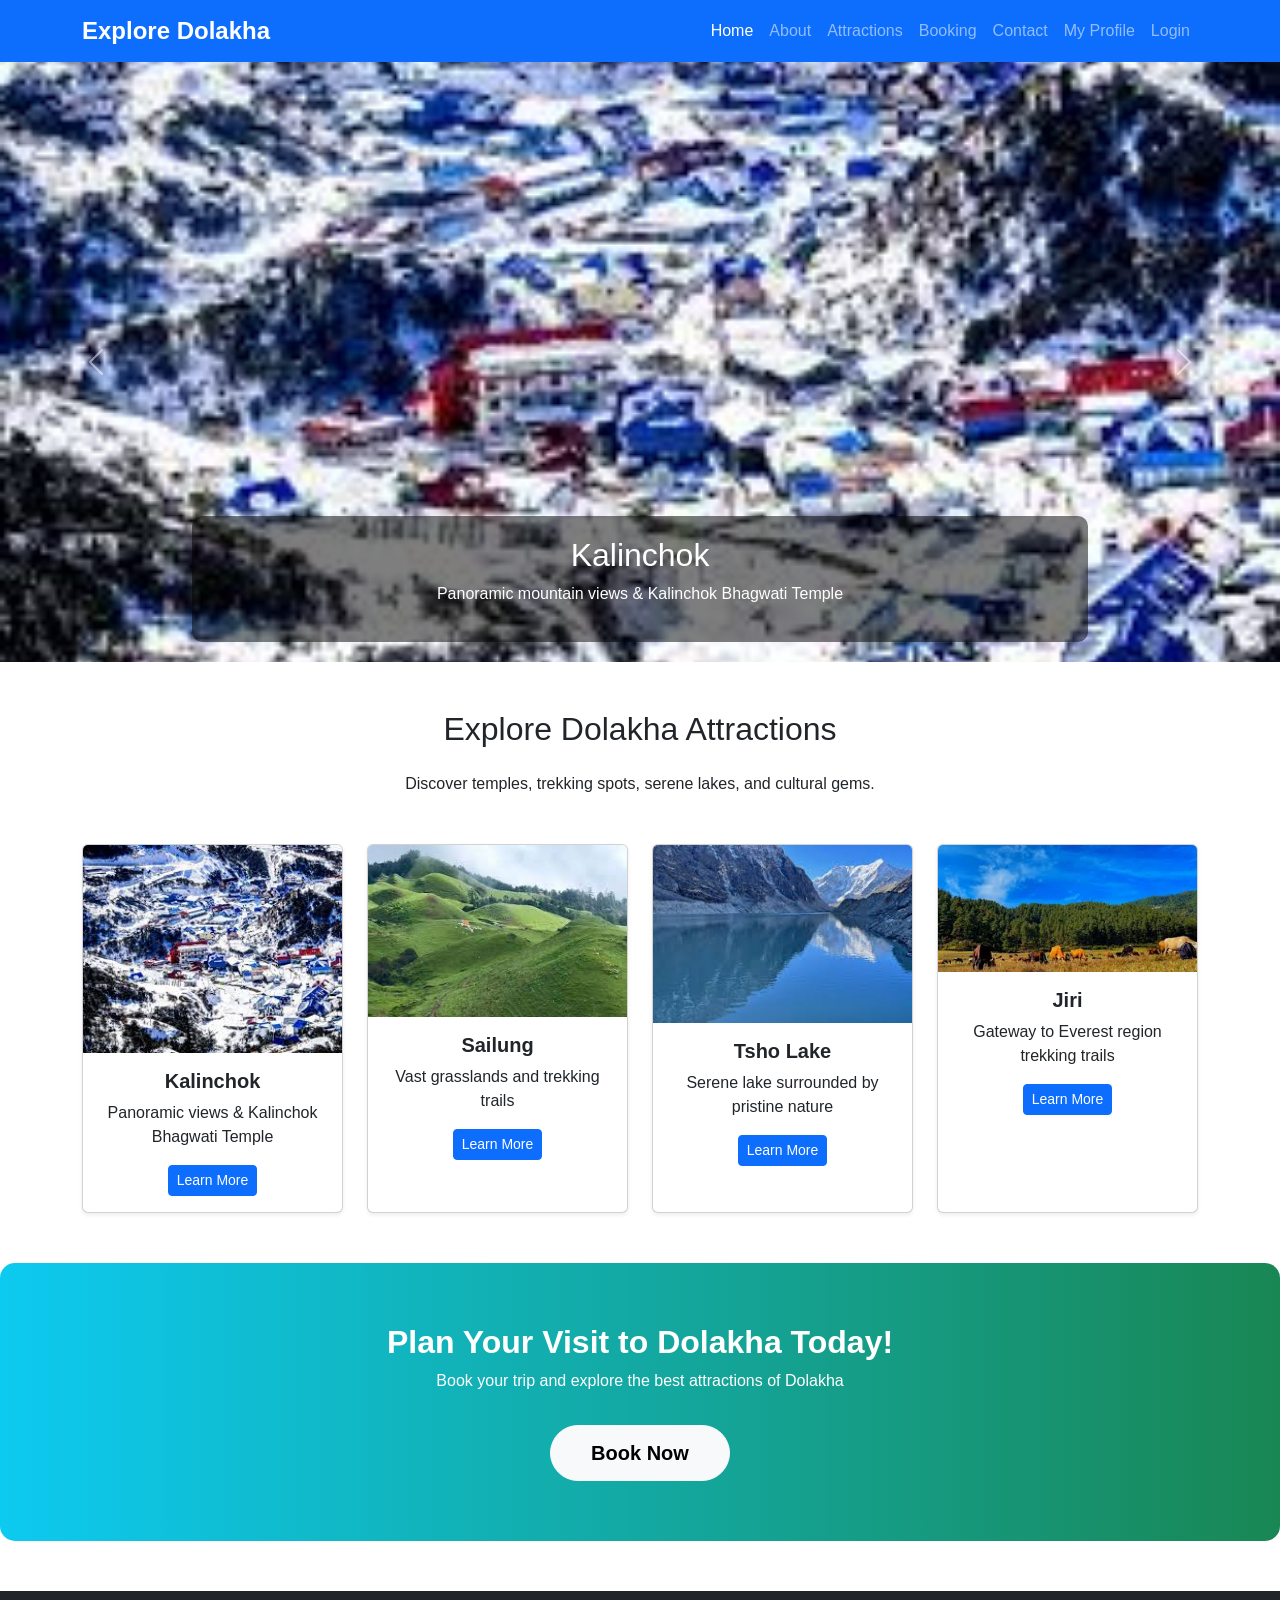
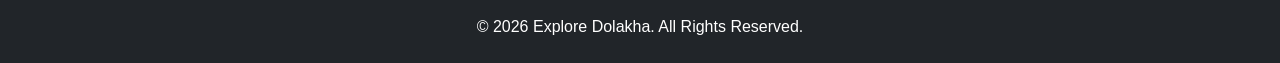
==== index.html @ aecb77c2 "Initial commit with all project files" ====
<!DOCTYPE html>
<html lang="en">
<head>
<meta charset="UTF-8">
<meta name="viewport" content="width=device-width, initial-scale=1.0">
<title>Explore Dolakha - Home</title>
<link href="https://cdn.jsdelivr.net/npm/bootstrap@5.3.2/dist/css/bootstrap.min.css" rel="stylesheet">
<link rel="stylesheet" href="https://cdn.jsdelivr.net/npm/bootstrap-icons@1.11.1/font/bootstrap-icons.css">
<style>
    /* ================= Global Styles ================= */
    body {
        font-family: 'Segoe UI', Tahoma, Geneva, Verdana, sans-serif;
    }

    a {
        text-decoration: none;
    }

    /* ================= Navbar ================= */
    .navbar-brand {
        font-weight: 700;
        font-size: 1.5rem;
    }

    /* ================= Hero Carousel ================= */
    #heroCarousel .carousel-caption {
        background: rgba(0,0,0,0.5);
        padding: 20px;
        border-radius: 10px;
    }

    #heroCarousel img {
        max-height: 600px;
        object-fit: cover;
    }

    /* ================= Features Section ================= */
    .card {
        transition: transform 0.3s, box-shadow 0.3s;
    }

    .card:hover {
        transform: translateY(-5px);
        box-shadow: 0 15px 30px rgba(0,0,0,0.2);
    }

    .card-title {
        font-weight: 600;
    }

    /* ================= Call to Action ================= */
    .cta-section {
        background: linear-gradient(to right, #0dcaf0, #198754);
        color: #fff;
        border-radius: 15px;
        margin: 50px 0;
        padding: 60px 30px;
    }

    .cta-section h2 {
        font-weight: 700;
    }

    .cta-section .btn-light {
        font-weight: 600;
        padding: 12px 40px;
        border-radius: 50px;
        transition: transform 0.2s;
    }

    .cta-section .btn-light:hover {
        transform: scale(1.05);
    }

    /* ================= Footer ================= */
    footer {
        background: #212529;
        color: #fff;
    }

    footer p {
        margin: 0;
    }

    /* ================= Responsive Fixes ================= */
    @media (max-width: 768px) {
        #heroCarousel .carousel-caption {
            font-size: 0.9rem;
        }
    }
</style>
</head>

<body>

<!-- Navbar -->
<nav class="navbar navbar-expand-lg navbar-dark bg-primary shadow">
    <div class="container">
        <a class="navbar-brand" href="index.html">Explore Dolakha</a>
        <button class="navbar-toggler" type="button" data-bs-toggle="collapse" data-bs-target="#navbarNav">
            <span class="navbar-toggler-icon"></span>
        </button>
        <div class="collapse navbar-collapse" id="navbarNav">
            <ul class="navbar-nav ms-auto">
                <li class="nav-item"><a class="nav-link active" href="index.html">Home</a></li>
                <li class="nav-item"><a class="nav-link" href="about.html">About</a></li>
                <li class="nav-item"><a class="nav-link" href="attractions.html">Attractions</a></li>
                <li class="nav-item"><a class="nav-link" href="booking.html">Booking</a></li>
                <li class="nav-item"><a class="nav-link" href="contact.html">Contact</a></li>
                <li class="nav-item"><a class="nav-link" href="my_profile.html">My Profile</a></li>
                 <li class="nav-item"><a class="nav-link" href="login.html">Login</a></li>
            </ul>
        </div>
    </div>
</nav>

<!-- Hero Carousel -->
<div id="heroCarousel" class="carousel slide" data-bs-ride="carousel">
    <div class="carousel-inner">
        <div class="carousel-item active">
            <img src="image/download (1).jpg" class="d-block w-100" alt="Kalinchok">
            <div class="carousel-caption d-none d-md-block">
                <h2>Kalinchok</h2>
                <p>Panoramic mountain views & Kalinchok Bhagwati Temple</p>
            </div>
        </div>
        <div class="carousel-item">
            <img src="image/download.jpg" class="d-block w-100" alt="Sailung">
            <div class="carousel-caption d-none d-md-block">
                <h2>Sailung</h2>
                <p>Vast grasslands and breathtaking trekking trails</p>
            </div>
        </div>
        <div class="carousel-item">
            <img src="image/download (2).jpg" class="d-block w-100" alt="Tsho Rolpa Lake">
            <div class="carousel-caption d-none d-md-block">
                <h2>Tsho Rolpa Lake</h2>
                <p>Serene lake surrounded by pristine nature</p>
                <a href="attractions.html#tsho_lake" class="btn btn-success mt-2">Explore</a>
            </div>
        </div>
        <div class="carousel-item">
            <img src="image/download (3).jpg" class="d-block w-100" alt="Jiri">
            <div class="carousel-caption d-none d-md-block">
                <h2>Jiri</h2>
                <p>Gateway to Everest region trekking trails</p>
            </div>
        </div>
    </div>
    <button class="carousel-control-prev" type="button" data-bs-target="#heroCarousel" data-bs-slide="prev">
        <span class="carousel-control-prev-icon"></span>
    </button>
    <button class="carousel-control-next" type="button" data-bs-target="#heroCarousel" data-bs-slide="next">
        <span class="carousel-control-next-icon"></span>
    </button>
</div>

<!-- Features Section -->
<section class="container my-5">
    <h2 class="text-center mb-4">Explore Dolakha Attractions</h2>
    <p class="text-center mb-5">Discover temples, trekking spots, serene lakes, and cultural gems.</p>
    <div class="row text-center g-4">
        <div class="col-md-3">
            <div class="card shadow-sm h-100">
                <img src="image/download (1).jpg" class="card-img-top" alt="Kalinchok">
                <div class="card-body">
                    <h5 class="card-title">Kalinchok</h5>
                    <p class="card-text">Panoramic views & Kalinchok Bhagwati Temple</p>
                    <a href="attractions.html#kalinchok" class="btn btn-primary btn-sm">Learn More</a>
                </div>
            </div>
        </div>
        <div class="col-md-3">
            <div class="card shadow-sm h-100">
                <img src="image/download.jpg" class="card-img-top" alt="Sailung">
                <div class="card-body">
                    <h5 class="card-title">Sailung</h5>
                    <p class="card-text">Vast grasslands and trekking trails</p>
                    <a href="attractions.html#sailung" class="btn btn-primary btn-sm">Learn More</a>
                </div>
            </div>
        </div>
        <div class="col-md-3">
            <div class="card shadow-sm h-100">
                <img src="image/download (2).jpg" class="card-img-top" alt="Tsho Lake">
                <div class="card-body">
                    <h5 class="card-title">Tsho Lake</h5>
                    <p class="card-text">Serene lake surrounded by pristine nature</p>
                    <a href="attractions.html#tsho_lake" class="btn btn-primary btn-sm">Learn More</a>
                </div>
            </div>
        </div>
        <div class="col-md-3">
            <div class="card shadow-sm h-100">
                <img src="image/download (3).jpg" class="card-img-top" alt="Jiri">
                <div class="card-body">
                    <h5 class="card-title">Jiri</h5>
                    <p class="card-text">Gateway to Everest region trekking trails</p>
                    <a href="attractions.html#jiri" class="btn btn-primary btn-sm">Learn More</a>
                </div>
            </div>
        </div>
    </div>
</section>

<!-- Call to Action -->
<section class="cta-section text-center">
    <h2>Plan Your Visit to Dolakha Today!</h2>
    <p>Book your trip and explore the best attractions of Dolakha</p>
    <a href="booking.html" class="btn btn-light btn-lg mt-3">Book Now</a>
</section>

<!-- Footer -->
<footer class="bg-dark text-white text-center py-4">
    <p>&copy; 2026 Explore Dolakha. All Rights Reserved.</p>
</footer>

<script src="https://cdn.jsdelivr.net/npm/bootstrap@5.3.2/dist/js/bootstrap.bundle.min.js"></script>
</body>
</html>
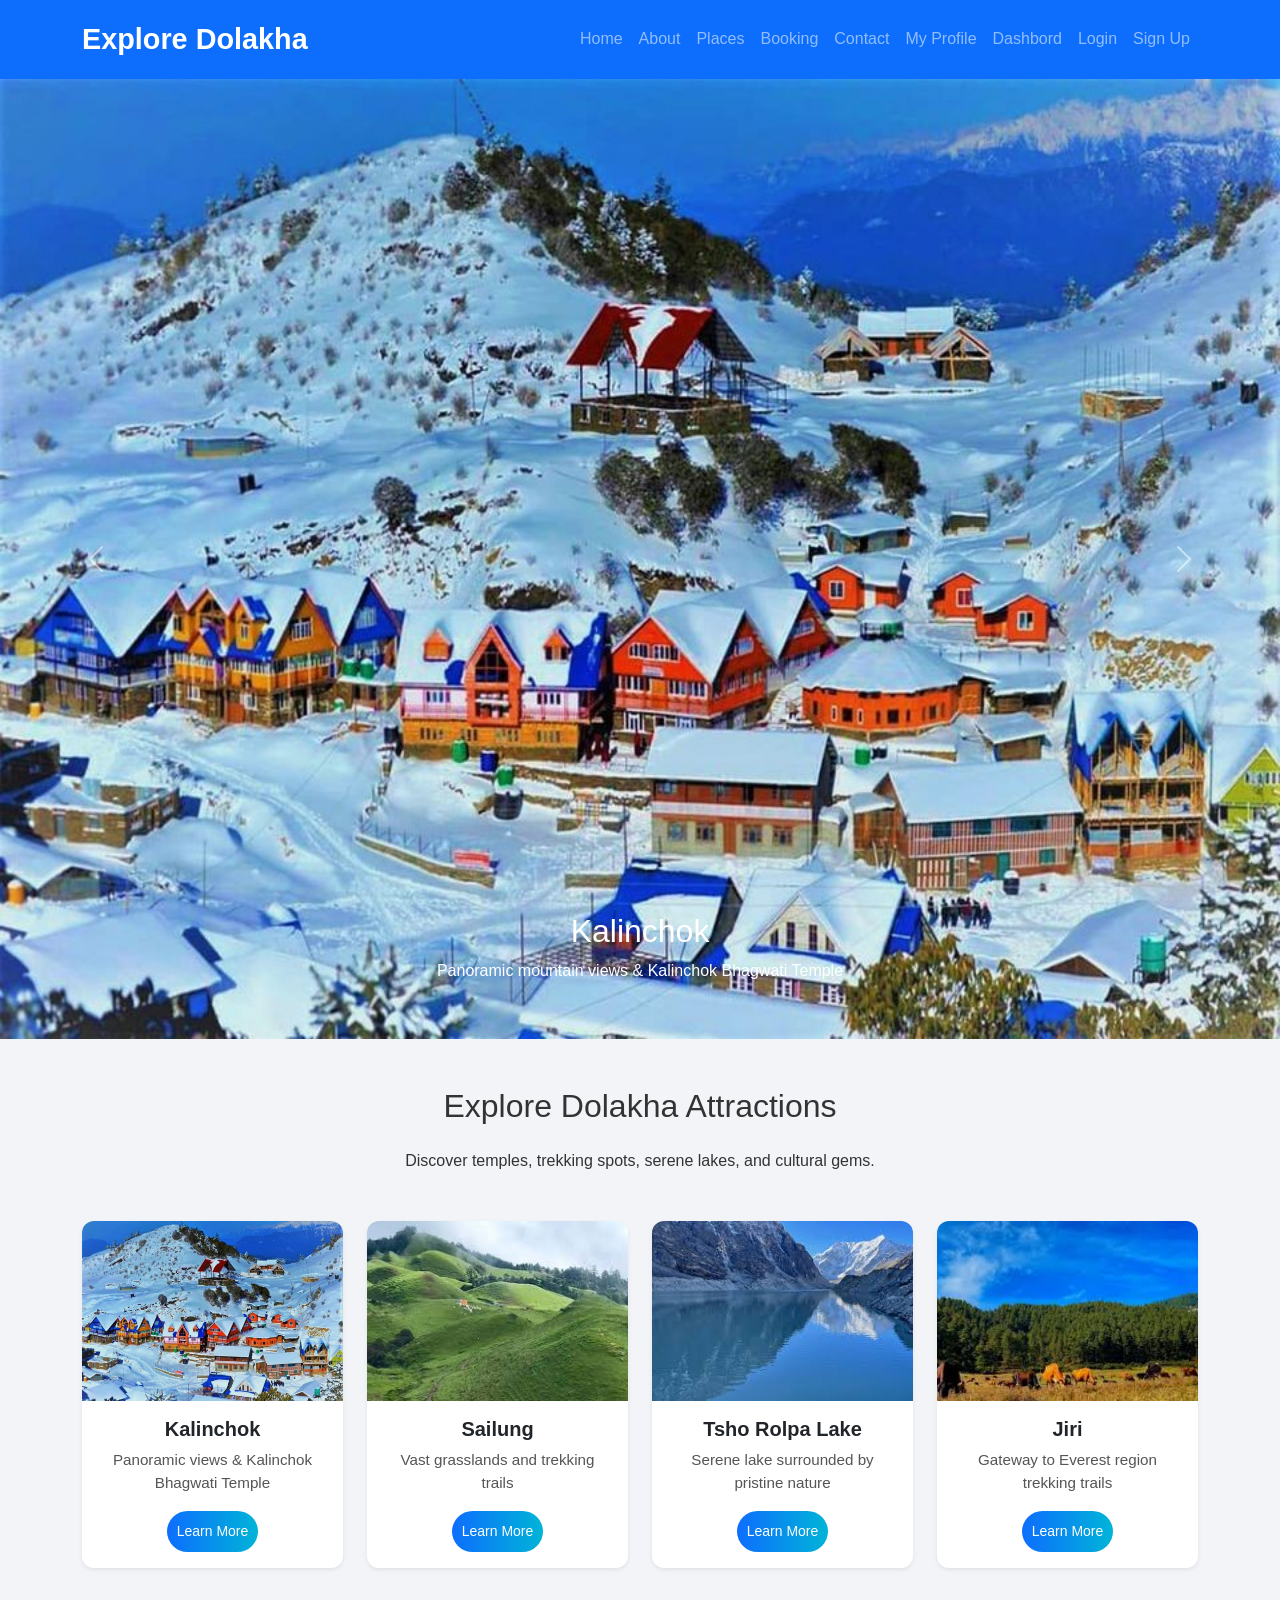
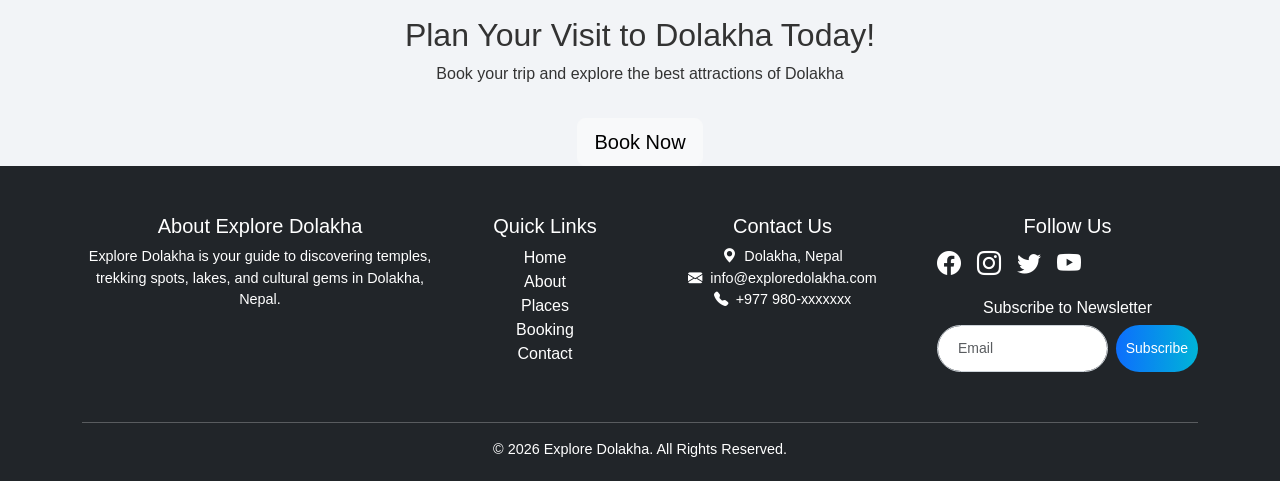
==== commit 83c47140: "Initial project setup" ====
--- a/index.html
+++ b/index.html
@@ -3,92 +3,14 @@
 <head>
 <meta charset="UTF-8">
 <meta name="viewport" content="width=device-width, initial-scale=1.0">
-<title>Explore Dolakha - Home</title>
+<title> Dolakha</title>
+
+<!-- Bootstrap CSS -->
 <link href="https://cdn.jsdelivr.net/npm/bootstrap@5.3.2/dist/css/bootstrap.min.css" rel="stylesheet">
 <link rel="stylesheet" href="https://cdn.jsdelivr.net/npm/bootstrap-icons@1.11.1/font/bootstrap-icons.css">
-<style>
-    /* ================= Global Styles ================= */
-    body {
-        font-family: 'Segoe UI', Tahoma, Geneva, Verdana, sans-serif;
-    }
 
-    a {
-        text-decoration: none;
-    }
-
-    /* ================= Navbar ================= */
-    .navbar-brand {
-        font-weight: 700;
-        font-size: 1.5rem;
-    }
-
-    /* ================= Hero Carousel ================= */
-    #heroCarousel .carousel-caption {
-        background: rgba(0,0,0,0.5);
-        padding: 20px;
-        border-radius: 10px;
-    }
-
-    #heroCarousel img {
-        max-height: 600px;
-        object-fit: cover;
-    }
-
-    /* ================= Features Section ================= */
-    .card {
-        transition: transform 0.3s, box-shadow 0.3s;
-    }
-
-    .card:hover {
-        transform: translateY(-5px);
-        box-shadow: 0 15px 30px rgba(0,0,0,0.2);
-    }
-
-    .card-title {
-        font-weight: 600;
-    }
-
-    /* ================= Call to Action ================= */
-    .cta-section {
-        background: linear-gradient(to right, #0dcaf0, #198754);
-        color: #fff;
-        border-radius: 15px;
-        margin: 50px 0;
-        padding: 60px 30px;
-    }
-
-    .cta-section h2 {
-        font-weight: 700;
-    }
-
-    .cta-section .btn-light {
-        font-weight: 600;
-        padding: 12px 40px;
-        border-radius: 50px;
-        transition: transform 0.2s;
-    }
-
-    .cta-section .btn-light:hover {
-        transform: scale(1.05);
-    }
-
-    /* ================= Footer ================= */
-    footer {
-        background: #212529;
-        color: #fff;
-    }
-
-    footer p {
-        margin: 0;
-    }
-
-    /* ================= Responsive Fixes ================= */
-    @media (max-width: 768px) {
-        #heroCarousel .carousel-caption {
-            font-size: 0.9rem;
-        }
-    }
-</style>
+<!-- Custom CSS -->
+<link rel="stylesheet" href="style.css">
 </head>
 
 <body>
@@ -100,16 +22,18 @@
         <button class="navbar-toggler" type="button" data-bs-toggle="collapse" data-bs-target="#navbarNav">
             <span class="navbar-toggler-icon"></span>
         </button>
-        <div class="collapse navbar-collapse" id="navbarNav">
-            <ul class="navbar-nav ms-auto">
-                <li class="nav-item"><a class="nav-link active" href="index.html">Home</a></li>
-                <li class="nav-item"><a class="nav-link" href="about.html">About</a></li>
-                <li class="nav-item"><a class="nav-link" href="attractions.html">Attractions</a></li>
-                <li class="nav-item"><a class="nav-link" href="booking.html">Booking</a></li>
-                <li class="nav-item"><a class="nav-link" href="contact.html">Contact</a></li>
-                <li class="nav-item"><a class="nav-link" href="my_profile.html">My Profile</a></li>
-                 <li class="nav-item"><a class="nav-link" href="login.html">Login</a></li>
-            </ul>
+          <div class="collapse navbar-collapse" id="navbarNav">
+             <ul class="navbar-nav ms-auto">
+        <li class="nav-item"><a class="nav-link" href="index.html">Home</a></li>
+        <li class="nav-item"><a class="nav-link" href="about.html">About</a></li>
+        <li class="nav-item"><a class="nav-link" href="places.html">Places</a></li>
+        <li class="nav-item"><a class="nav-link" href="booking.html">Booking</a></li>
+        <li class="nav-item"><a class="nav-link" href="contact.html">Contact</a></li>
+        <li class="nav-item"><a class="nav-link" href="my_profile.html">My Profile</a></li>
+        <li class="nav-item"><a class="nav-link" href="dashboard.html">Dashbord</a></li>
+        <li class="nav-item"><a class="nav-link" href="login.html">Login</a></li>
+        <li class="nav-item"><a class="nav-link " href="signup.html">Sign Up</a></li>
+      </ul>
         </div>
     </div>
 </nav>
@@ -118,21 +42,21 @@
 <div id="heroCarousel" class="carousel slide" data-bs-ride="carousel">
     <div class="carousel-inner">
         <div class="carousel-item active">
-            <img src="image/download (1).jpg" class="d-block w-100" alt="Kalinchok">
+            <img src="./image/download (1).jpg" class="d-block w-100" alt="Kalinchok">
             <div class="carousel-caption d-none d-md-block">
                 <h2>Kalinchok</h2>
                 <p>Panoramic mountain views & Kalinchok Bhagwati Temple</p>
             </div>
         </div>
         <div class="carousel-item">
-            <img src="image/download.jpg" class="d-block w-100" alt="Sailung">
+            <img src="./image/download.jpg" class="d-block w-100" alt="Sailung">
             <div class="carousel-caption d-none d-md-block">
                 <h2>Sailung</h2>
                 <p>Vast grasslands and breathtaking trekking trails</p>
             </div>
         </div>
         <div class="carousel-item">
-            <img src="image/download (2).jpg" class="d-block w-100" alt="Tsho Rolpa Lake">
+            <img src="./image/download (2).jpg" class="d-block w-100" alt="Tsho Rolpa Lake">
             <div class="carousel-caption d-none d-md-block">
                 <h2>Tsho Rolpa Lake</h2>
                 <p>Serene lake surrounded by pristine nature</p>
@@ -140,7 +64,7 @@
             </div>
         </div>
         <div class="carousel-item">
-            <img src="image/download (3).jpg" class="d-block w-100" alt="Jiri">
+            <img src="./image/download (3).jpg" class="d-block w-100" alt="Jiri">
             <div class="carousel-caption d-none d-md-block">
                 <h2>Jiri</h2>
                 <p>Gateway to Everest region trekking trails</p>
@@ -162,41 +86,41 @@
     <div class="row text-center g-4">
         <div class="col-md-3">
             <div class="card shadow-sm h-100">
-                <img src="image/download (1).jpg" class="card-img-top" alt="Kalinchok">
+                <img src="./image/download (1).jpg" class="card-img-top" alt="Kalinchok">
                 <div class="card-body">
                     <h5 class="card-title">Kalinchok</h5>
                     <p class="card-text">Panoramic views & Kalinchok Bhagwati Temple</p>
-                    <a href="attractions.html#kalinchok" class="btn btn-primary btn-sm">Learn More</a>
+                    <a href="places.html" class="btn btn-primary btn-sm">Learn More</a>
                 </div>
             </div>
         </div>
         <div class="col-md-3">
             <div class="card shadow-sm h-100">
-                <img src="image/download.jpg" class="card-img-top" alt="Sailung">
+                <img src="./image/download.jpg" class="card-img-top" alt="Sailung">
                 <div class="card-body">
                     <h5 class="card-title">Sailung</h5>
                     <p class="card-text">Vast grasslands and trekking trails</p>
-                    <a href="attractions.html#sailung" class="btn btn-primary btn-sm">Learn More</a>
+                    <a href="places.html" class="btn btn-primary btn-sm">Learn More</a>
                 </div>
             </div>
         </div>
         <div class="col-md-3">
             <div class="card shadow-sm h-100">
-                <img src="image/download (2).jpg" class="card-img-top" alt="Tsho Lake">
+                <img src="./image/download (2).jpg" class="card-img-top" alt="Tsho Lake">
                 <div class="card-body">
-                    <h5 class="card-title">Tsho Lake</h5>
+                    <h5 class="card-title">Tsho Rolpa Lake</h5>
                     <p class="card-text">Serene lake surrounded by pristine nature</p>
-                    <a href="attractions.html#tsho_lake" class="btn btn-primary btn-sm">Learn More</a>
+                    <a href="places.html" class="btn btn-primary btn-sm">Learn More</a>
                 </div>
             </div>
         </div>
         <div class="col-md-3">
             <div class="card shadow-sm h-100">
-                <img src="image/download (3).jpg" class="card-img-top" alt="Jiri">
+                <img src="./image/download (3).jpg" class="card-img-top" alt="Jiri">
                 <div class="card-body">
                     <h5 class="card-title">Jiri</h5>
                     <p class="card-text">Gateway to Everest region trekking trails</p>
-                    <a href="attractions.html#jiri" class="btn btn-primary btn-sm">Learn More</a>
+                    <a href="places.html" class="btn btn-primary btn-sm">Learn More</a>
                 </div>
             </div>
         </div>
@@ -211,10 +135,63 @@
 </section>
 
 <!-- Footer -->
-<footer class="bg-dark text-white text-center py-4">
-    <p>&copy; 2026 Explore Dolakha. All Rights Reserved.</p>
+<footer class="bg-dark text-white pt-5">
+    <div class="container">
+        <div class="row">
+
+            <!-- About Section -->
+            <div class="col-md-4 mb-4">
+                <h5>About Explore Dolakha</h5>
+                <p>Explore Dolakha is your guide to discovering temples, trekking spots, lakes, and cultural gems in Dolakha, Nepal.</p>
+            </div>
+
+            <!-- Quick Links -->
+            <div class="col-md-2 mb-4">
+                <h5>Quick Links</h5>
+                <ul class="list-unstyled">
+                    <li><a href="index.html" class="text-white text-decoration-none">Home</a></li>
+                    <li><a href="about.html" class="text-white text-decoration-none">About</a></li>
+                    <li><a href="places.html" class="text-white text-decoration-none">Places</a></li>
+                    <li><a href="booking.html" class="text-white text-decoration-none">Booking</a></li>
+                    <li><a href="contact.html" class="text-white text-decoration-none">Contact</a></li>
+                </ul>
+            </div>
+
+            <!-- Contact Info -->
+            <div class="col-md-3 mb-4">
+                <h5>Contact Us</h5>
+                <p><i class="bi bi-geo-alt-fill me-2"></i>Dolakha, Nepal</p>
+                <p><i class="bi bi-envelope-fill me-2"></i>info@exploredolakha.com</p>
+                <p><i class="bi bi-telephone-fill me-2"></i>+977 980-xxxxxxx</p>
+            </div>
+
+            <!-- Newsletter / Social Media -->
+            <div class="col-md-3 mb-4">
+                <h5>Follow Us</h5>
+                <div class="d-flex mb-3">
+                    <a href="#" class="text-white fs-4 me-3"><i class="bi bi-facebook"></i></a>
+                    <a href="#" class="text-white fs-4 me-3"><i class="bi bi-instagram"></i></a>
+                    <a href="#" class="text-white fs-4 me-3"><i class="bi bi-twitter"></i></a>
+                    <a href="#" class="text-white fs-4"><i class="bi bi-youtube"></i></a>
+                </div>
+                <h6>Subscribe to Newsletter</h6>
+                <form class="d-flex" action="#" method="post">
+                    <input type="email" class="form-control form-control-sm me-2" placeholder="Email" required>
+                    <button class="btn btn-primary btn-sm" type="submit">Subscribe</button>
+                </form>
+            </div>
+
+        </div>
+        <hr class="bg-light">
+        <p class="text-center mb-0">&copy; 2026 Explore Dolakha. All Rights Reserved.</p>
+    </div>
 </footer>
 
+<!-- Bootstrap JS -->
 <script src="https://cdn.jsdelivr.net/npm/bootstrap@5.3.2/dist/js/bootstrap.bundle.min.js"></script>
+
+<!-- Custom JS -->
+<script src="script.js"></script>
+
 </body>
 </html>
--- a/style.css
+++ b/style.css
@@ -0,0 +1,521 @@
+/* ================= General Styles ================= */
+body {
+    font-family: 'Segoe UI', Tahoma, Geneva, Verdana, sans-serif;
+    background-color: #f8f9fa;
+    color: #333;
+    margin: 0;
+    padding: 0;
+}
+
+/* ================= Navbar ================= */
+.navbar {
+    padding: 0.8rem 1rem;
+}
+.navbar-brand {
+    font-size: 1.8rem;
+    font-weight: bold;
+}
+.nav-link {
+    font-size: 1rem;
+    transition: color 0.3s;
+}
+.nav-link.active {
+    font-weight: bold;
+    color: #fff !important;
+}
+.nav-link:hover {
+    color: #0b5ed7 !important;
+}
+
+/* ================= Hero Section ================= */
+.hero-section {
+    position: relative;
+    display: flex;
+    align-items: center;
+    justify-content: center;
+    text-align: center;
+    color: white;
+    height: 60-70vh;
+   
+}
+
+.hero-section h1 {
+    font-size: 3rem;
+    font-weight: 700;
+    text-shadow: 2px 2px 6px rgba(0,0,0,0.5);
+}
+
+.hero-section p {
+    font-size: 1.2rem;
+    margin-top: 1rem;
+    text-shadow: 1px 1px 4px rgba(0,0,0,0.5);
+}
+
+.hero-section .btn {
+    margin-top: 1.5rem;
+    border-radius: 25px;
+    padding: 10px 30px;
+}
+
+/* ================= Section Titles ================= */
+.section-title {
+    font-size: 2rem;
+    font-weight: 700;
+    color: #0d6efd;
+    margin-bottom: 2rem;
+    text-align: center;
+}
+
+/* ================= Cards ================= */
+.card {
+    border-radius: 12px;
+    transition: transform 0.3s ease, box-shadow 0.3s ease;
+    border: none;
+}
+.card:hover {
+    transform: translateY(-5px);
+    box-shadow: 0 15px 25px rgba(0, 0, 0, 0.2);
+}
+
+.card-img-top {
+    border-top-left-radius: 12px;
+    border-top-right-radius: 12px;
+    height: 180px;
+    object-fit: cover;
+}
+
+.card-title {
+    font-weight: 600;
+    margin-bottom: 0.5rem;
+}
+
+.card-text {
+    font-size: 0.95rem;
+    color: #555;
+}
+
+/* Feature icon in About page */
+.card .feature-icon {
+    font-size: 2.5rem;
+    color: #0d6efd;
+    margin-bottom: 1rem;
+}
+
+/* Buttons */
+.btn-primary {
+    border-radius: 25px;
+    padding: 0.5rem 1.5rem;
+    transition: all 0.3s ease;
+}
+.btn-primary:hover {
+    background-color: #0b5ed7;
+    transform: translateY(-2px);
+}
+
+/* ================= Modals ================= */
+.modal-header {
+    border-bottom: none;
+    border-top-left-radius: 12px;
+    border-top-right-radius: 12px;
+}
+.modal-body {
+    font-size: 0.95rem;
+}
+
+/* ================= Forms ================= */
+form input,
+form select,
+form textarea {
+    border-radius: 25px;
+    padding: 10px 15px;
+}
+form .input-group-text {
+    border-radius: 25px 0 0 25px;
+    background-color: #fff;
+}
+
+/* ================= Profile Page ================= */
+.profile-container {
+    display: flex;
+    justify-content: center;
+    padding: 50px 0;
+}
+
+.profile-card {
+    background-color: #fff;
+    border-radius: 20px;
+    width: 400px;
+    text-align: center;
+    padding: 20px;
+}
+
+.profile-card .avatar {
+    width: 120px;
+    height: 120px;
+    border-radius: 50%;
+    object-fit: cover;
+    margin-bottom: 15px;
+}
+
+.profile-body h2 {
+    font-weight: 700;
+}
+
+.profile-body p {
+    color: #666;
+    margin-bottom: 10px;
+}
+
+.profile-stats {
+    display: flex;
+    justify-content: space-around;
+    margin-bottom: 15px;
+}
+
+.profile-stats div h5 {
+    font-weight: 700;
+}
+
+/* ================= Footer ================= */
+footer {
+    background-color: #212529;
+    color: #f8f9fa;
+    padding: 20px 0;
+    text-align: center;
+}
+footer p {
+    margin: 0;
+    font-size: 0.9rem;
+}
+footer a {
+    color: #0d6efd;
+    text-decoration: none;
+    transition: color 0.3s;
+}
+footer a:hover {
+    color: #0b5ed7;
+}
+
+/* ================= Responsive ================= */
+@media (max-width: 768px) {
+    .hero-section {
+        height: 45vh;
+    }
+    .hero-section h1 {
+        font-size: 2rem;
+    }
+    .hero-section p {
+        font-size: 1rem;
+    }
+    .card-img-top {
+        height: 150px;
+    }
+    .profile-container {
+        padding: 30px 15px;
+    }
+}
+
+/* my profile */
+/* General Body */
+body {
+    font-family: 'Arial', sans-serif;
+    background: #f0f4f8;
+    margin: 0;
+}
+
+/* Sidebar */
+.sidebar {
+    height: 100vh;
+    background: #0d6efd;
+    color: #fff;
+    padding-top: 30px;
+    position: fixed;
+    width: 220px;
+}
+
+.sidebar a {
+    display: block;
+    color: #fff;
+    padding: 12px 20px;
+    text-decoration: none;
+    margin-bottom: 5px;
+    border-radius: 8px;
+    transition: 0.3s;
+}
+
+.sidebar a:hover,
+.sidebar a.active {
+    background: #0056b3;
+}
+
+/* Main Content */
+.main-content {
+    margin-left: 240px;
+    padding: 40px;
+}
+
+/* Profile Card */
+.profile-card {
+    position: relative;
+    max-width: 800px;
+    background: #fff;
+    border-radius: 20px;
+}
+
+.profile-card .avatar {
+    width: 140px;
+    height: 140px;
+    position: absolute;
+    top: 80px;
+    left: 50%;
+    transform: translateX(-50%);
+    border: 5px solid #fff;
+    object-fit: cover;
+    transition: transform 0.3s;
+}
+
+.profile-card .avatar:hover {
+    transform: translateX(-50%) scale(1.05);
+}
+
+.profile-section {
+    padding-top: 100px;
+    padding-bottom: 60px;
+}
+
+.profile-stats div h5 {
+    margin-bottom: 0;
+    font-weight: bold;
+}
+
+/* login css */
+/* ===== General ===== */
+body {
+    font-family: 'Poppins', sans-serif;
+    background: #f2f4f7;
+    margin: 0;
+    padding: 0;
+}
+
+/* ===== Navbar ===== */
+.navbar {
+    box-shadow: 0 4px 8px rgba(0,0,0,0.1);
+}
+.navbar .nav-link.active {
+    font-weight: 600;
+    color: #ffdd57 !important;
+}
+
+/* ===== Login / SignUp Wrapper ===== */
+.login-wrapper {
+    min-height: 85vh;
+}
+
+/* ===== Left Side (Image & Overlay) ===== */
+.login-left {
+    background: url('images/background.jpg') no-repeat center center;
+    background-size: cover;
+    flex: 1;
+    display: flex;
+    align-items: center;
+    justify-content: center;
+    position: relative;
+}
+.login-left::before {
+    content: '';
+    position: absolute;
+    inset: 0;
+    background: rgba(0,0,0,0.55);
+    border-radius: 0 15px 15px 0;
+}
+.login-left .overlay {
+    position: relative;
+    color: #fff;
+    z-index: 1;
+    text-align: center;
+    max-width: 300px;
+}
+.login-left h1 {
+    font-size: 2rem;
+    margin-bottom: 10px;
+}
+.login-left p {
+    font-size: 1rem;
+}
+
+/* ===== Right Side Form ===== */
+.login-right {
+    flex: 1;
+    display: flex;
+    align-items: center;
+    justify-content: center;
+    padding: 30px;
+}
+.login-card {
+    width: 100%;
+    max-width: 400px;
+    background: #fff;
+    border-radius: 15px;
+    padding: 40px 30px;
+    box-shadow: 0 20px 40px rgba(0,0,0,0.1);
+    transition: transform 0.3s ease;
+}
+.login-card:hover {
+    transform: translateY(-5px);
+}
+
+/* ===== Form Fields ===== */
+.form-control {
+    border-radius: 50px;
+    padding: 12px 20px;
+    border: 1px solid #ced4da;
+    transition: all 0.3s ease;
+}
+.form-control:focus {
+    border-color: #0d6efd;
+    box-shadow: 0 0 0 0.2rem rgba(13, 110, 253, 0.25);
+}
+
+/* ===== Buttons ===== */
+.btn-primary {
+    border-radius: 50px;
+    padding: 10px;
+    font-weight: 500;
+    background: linear-gradient(90deg, #0d6efd, #00b4d8);
+    border: none;
+    transition: 0.3s;
+}
+.btn-primary:hover {
+    background: linear-gradient(90deg, #00b4d8, #0d6efd);
+}
+
+
+/* ===== Responsive ===== */
+@media (max-width: 992px) {
+    .login-left {
+        display: none;
+    }
+    .login-card {
+        padding: 30px 20px;
+    }
+}
+
+/* Dashboard */
+/* Dashboard Sidebar */
+.sidebar {
+    height: 100vh;
+    width: 220px;
+    position: fixed;
+    top: 0;
+    left: 0;
+    background: #0d6efd;
+    color: #fff;
+    padding-top: 30px;
+}
+
+.sidebar h3 {
+    color: #fff;
+    font-weight: 700;
+}
+
+.sidebar a {
+    display: block;
+    color: #fff;
+    padding: 12px 20px;
+    text-decoration: none;
+    margin-bottom: 5px;
+    border-radius: 8px;
+    transition: 0.3s;
+}
+
+.sidebar a:hover,
+.sidebar a.active {
+    background: #0056b3;
+}
+
+.main-content {
+    margin-left: 240px;
+    padding: 40px;
+}
+
+/* Dashboard cards */
+.card h2 {
+    font-size: 2rem;
+    font-weight: 700;
+    margin-bottom: 10px;
+}
+
+.card i {
+    margin-top: 10px;
+}
+
+/* Responsive */
+@media (max-width: 992px) {
+    .sidebar {
+        width: 100%;
+        height: auto;
+        position: relative;
+    }
+    .main-content {
+        margin-left: 0;
+        padding: 20px;
+    }
+    .row.g-4 .col-md-3 {
+        flex: 0 0 50%;
+        max-width: 50%;
+    }
+}
+@media (max-width: 576px) {
+    .row.g-4 .col-md-3 {
+        flex: 0 0 100%;
+        max-width: 100%;
+    }
+}
+/* Light Blue Footer */
+.footer-light {
+    background: linear-gradient(135deg, #E3F2FD, #BBDEFB);
+    color: #0d1b2a;
+}
+
+/* Headings */
+.footer-light h5,
+.footer-light h6 {
+    font-weight: 600;
+    margin-bottom: 15px;
+}
+
+/* Links */
+.footer-light a {
+    color: #0d1b2a;
+    transition: 0.3s;
+}
+
+.footer-light a:hover {
+    color: #1976D2;
+    padding-left: 5px;
+}
+
+/* Social Icons */
+.footer-light .fs-4 {
+    transition: 0.3s;
+}
+
+.footer-light .fs-4:hover {
+    color: #1976D2;
+    transform: scale(1.2);
+}
+
+/* Newsletter Button */
+.footer-light .btn-primary {
+    background-color: #1976D2;
+    border: none;
+}
+
+.footer-light .btn-primary:hover {
+    background-color: #0d47a1;
+}
+
+/* Bottom line */
+.footer-light hr {
+    border-color: rgba(0,0,0,0.2);
+}
